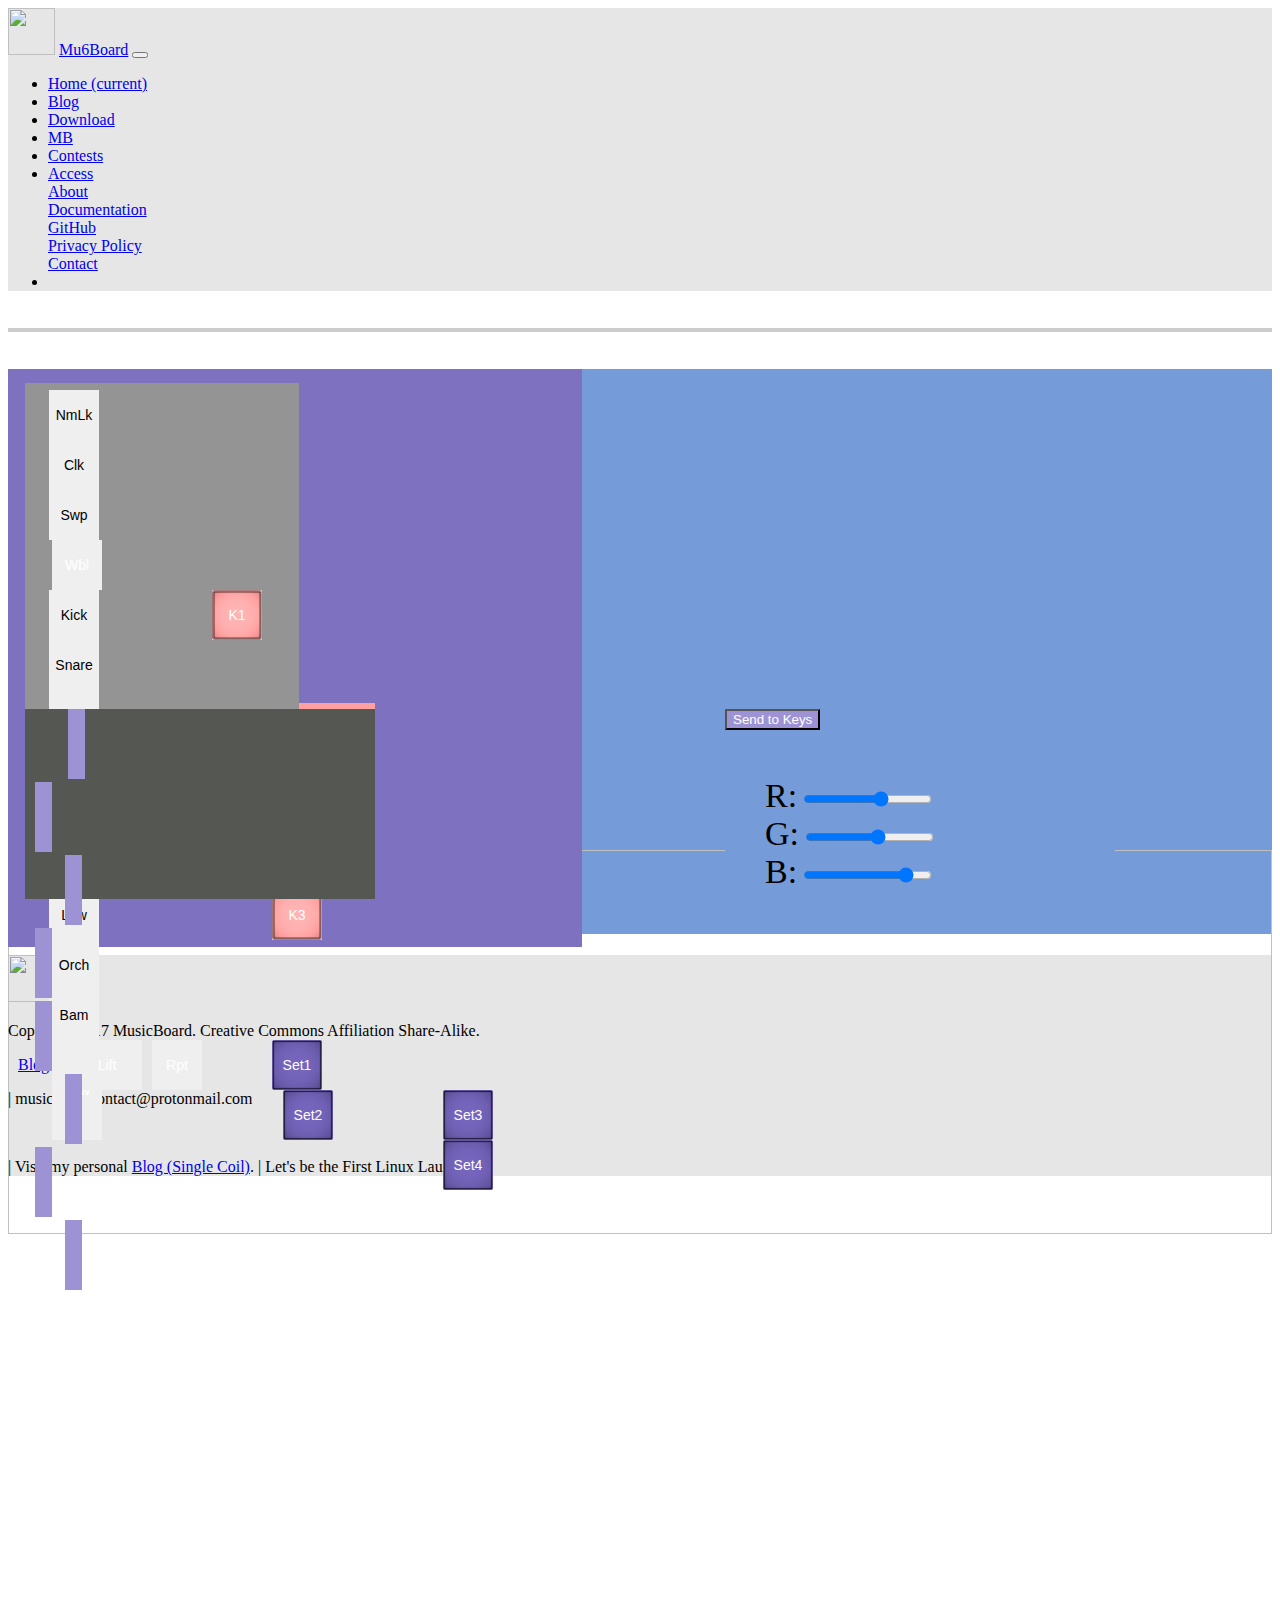
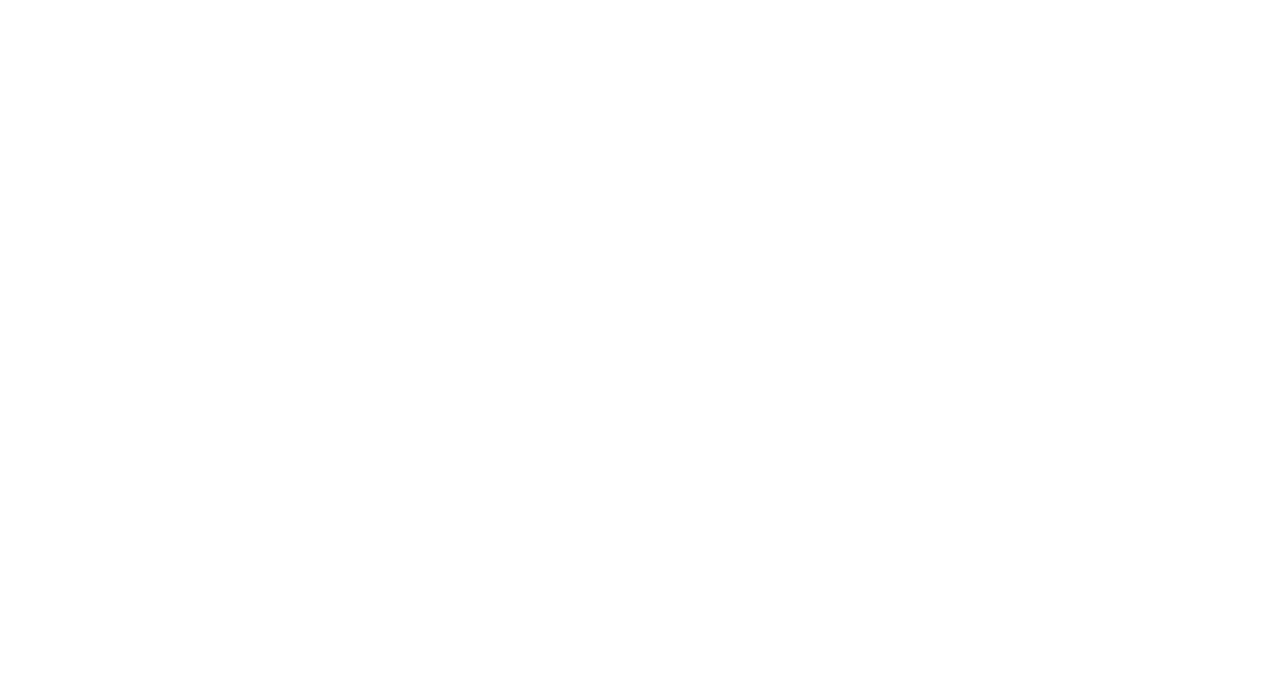
==== mb.html @ a93ecf62 "Web Mb Keys" ====
<!doctype html>
<link rel="stylesheet" href="css/bootstrap.min.css">
<link rel="stylesheet" href="css/styles.css">
<meta charset="UTF-8">
<html lang="en">
  <head>
    <!-- Required meta tags -->
    
<title>MB Online Launchpad</title>

<link rel="stylesheet" type="text/css" href="css/stylesheet.css">


<!--<link rel="icon" href="pictures/Picture_Under_1MB.png" type="image/png" sizes="16x16">-->

<link rel="stylesheet" href="https://stackpath.bootstrapcdn.com/bootstrap/4.1.1/css/bootstrap.min.css" integrity="sha384-WskhaSGFgHYWDcbwN70/dfYBj47jz9qbsMId/iRN3ewGhXQFZCSftd1LZCfmhktB" crossorigin="anonymous">


<link rel="icon" href="pictures/Picture_Under_1MB.png" type="image/png" sizes="16x16">	

    <meta charset="utf-8">
    <meta name="viewport" content="width=device-width, initial-scale=1, shrink-to-fit=no">

    <!-- Bootstrap CSS -->

<nav class="navbar sticky-top navbar-expand-lg navbar-light" style="background-color: #e6e6e6;">
<a href="/"><img  src="pictures/Picture_SVG_1.svg" height="47rem" width="47rem"></a>

<a class="navbar-brand" href="/">  Mu6Board</a>
  <button class="navbar-toggler" type="button" data-toggle="collapse" data-target="#navbarSupportedContent" aria-controls="navbarSupportedContent" aria-expanded="false" aria-label="Toggle navigation">
    <span class="navbar-toggler-icon"></span>
  </button>

  <div class="collapse navbar-collapse" id="navbarSupportedContent">
    <ul class="navbar-nav mr-auto">
      <li class="nav-item active">
        <a class="nav-link" href="/">Home <span class="sr-only">(current)</span></a>
      </li>
      <li class="nav-item">
        <a class="nav-link" href="blog.html" target="_blank">Blog</a>
      </li>
      <li class="nav-item">
        <a class="nav-link" href="download.html">Download</a>
      </li>
	<li class="nav-item">
        <a class="nav-link" href="mb.html">MB</a>
      </li>
       <li class="nav-item">
        <a class="nav-link" href="contests.html">Contests</a>
      </li>
      <li class="nav-item dropdown">
        <a class="nav-link dropdown-toggle" href="#" id="navbarDropdown" role="button" data-toggle="dropdown" aria-haspopup="true" aria-expanded="false">
	Access
        </a>
        <div class="dropdown-menu" aria-labelledby="navbarDropdown">
          <a class="dropdown-item" href="about.html">About</a>
          <div class="dropdown-divider"></div>
                   <a class="dropdown-item" href="////" target="_blank">Documentation</a>
          <div class="dropdown-divider"></div>
          <a class="dropdown-item" href="https://github.com/MusicBoard-Linux-Launchpad" target="_blank">GitHub</a>
          <div class="dropdown-divider"></div>

          <a class="dropdown-item" href="privacy.html">Privacy Policy</a>
          <div class="dropdown-divider"></div>
          <a class="dropdown-item" href="contact.html">Contact</a>

        </div>
      </li>
     <li class="nav-item col-sm-4">
        <script>
  (function() {
    var cx = '008298219962827377533:uyrfsp-vkus';
    var gcse = document.createElement('script');
    gcse.type = 'text/javascript';
    gcse.async = true;
    gcse.src = 'https://cse.google.com/cse.js?cx=' + cx;
    var s = document.getElementsByTagName('script')[0];
    s.parentNode.insertBefore(gcse, s);
  })();
</script>
<gcse:search></gcse:search>
      </li>
    </ul>
   
  </div>
</nav>



    <link rel="stylesheet" href="https://stackpath.bootstrapcdn.com/bootstrap/4.1.1/css/bootstrap.min.css" integrity="sha384-WskhaSGFgHYWDcbwN70/dfYBj47jz9qbsMId/iRN3ewGhXQFZCSftd1LZCfmhktB" crossorigin="anonymous">



  </head>

  <body>

<div style="height:0%;background-color: #595959; font-size:37px">
	<p align="center"  style="color: #ffffff; border-top: 4px solid #cccccc; height:"> </p>
</div>



<div>
 <div class="under-btn1">
  <div class="under-btn">
	<div class="row mt-2 ">
		<div class=" text-center">
			<button id="btn-nmlk" class="btn-sound btn-img" data-sound="">NmLk</button>
		</div>
		<div class=" text-center">
			<button id="btn-divide" class="btn-sound btn-img" data-sound="LowEnd_FX_01.wav">Clk</button>
		</div>
		<div class=" text-center">
			<button id="btn-multiply" class="btn-sound btn-img" data-sound="LowEnd_FX_02.wav">Swp</button>
		</div>
		<div class=" text-center">
			<button id="btn-minus" class="btn-sound btn-img1" data-sound="LowEnd_FX_03.wav" style="margin-left:10px;">Wbl</button>
		</div>
		<div class=" text-center">
			<button id="btn-key1" class="btn-key-select"  style="margin-left:170px;">K1</button>
		</div>
	</div>
	<div class="row mt-2">
		<div class=" text-center">
			<button id="btn-7" class="btn-sound btn-img" data-sound="TMS3_NuKick_165.wav">Kick</button>
		</div>
		<div class=" text-center">
			<button id="btn-8" class="btn-sound btn-img" data-sound="TMS3_Snare_002.wav">Snare</button>
		</div>
		<div class=" text-center">
			<button id="btn-9" class="btn-sound btn-img" data-sound="FX4.wav">Wom</button>
		</div>
		<div class=" text-center">
			<button id="btn-plus" class="btn-sound btn-img2" data-sound="LowEnd_FX_04.wav" style="margin-left:10px;">Lift</button>
		</div>
		<div class=" text-center">
			<button id="btn-key2" class="btn-key-select"  style="margin-left:230px;">K2</button>
		</div>
	</div>
	<div class="row mt-2">
		<div class=" text-center">
			<button id="btn-4" class="btn-sound btn-img" data-sound="Pass.wav">Pass</button>
		</div>
		<div class=" text-center">
			<button id="btn-5" class="btn-sound btn-img" data-sound="Bass Drop (Extended) (Louder).wav">Drop</button>
		</div>
		<div class=" text-center">
			<button id="btn-6" class="btn-sound btn-img" data-sound="DROP 07 Scos Sfarsit Scos.wav">Lock</button>
		</div>
	    <div class=" text-center">
			<button id="btn-key3" class="btn-key-select"  style="margin-left:230px;">K3</button>
		</div>
	</div>
	<div class="row mt-2">
		<div class=" text-center">
			<button id="btn-1" class="btn-sound btn-img" data-sound="Down.wav">Low</button>
		</div>
		<div class=" text-center">
			<button id="btn-2" class="btn-sound btn-img" data-sound="Orchestra Hit 001 Revved.wav">Orch</button>
		</div>
		<div class=" text-center">
			<button id="btn-3" class="btn-sound btn-img" data-sound="ufx_imp_atomic.wav">Bam</button>
		</div>
		<div class=" text-center">
			<button id="btn-enter" class="btn-sound btn-img2" data-sound="LowEnd_FX_05.wav" style="margin-left:10px; margin-top:0px;">Low</button>
		</div>
		<div class=" text-center">
			<button id="btn-set1" class="btn-set"  style="margin-left:230px;">Set1</button>
		</div>
	</div>
	<div class="row mt-2">
		<div class=" text-center">
			<button id="btn-0" class="btn-sound btn-img3" data-sound="LowEnd_FX_06.wav" style="margin-left:30px;">Lift</button>
		</div>
		<div class=" text-center">
			<button id="btn-pct" class="btn-sound btn-img1" data-sound="LowEnd_FX_07.wav" style="margin-left:110px;">Rpt</button>
		</div>
		<div class=" text-center">
			<button id="btn-set2" class="btn-set"  style="margin-left:241px;">Set2</button>
		</div>
	</div> 
	<div class="row mt-2">
		<div class=" text-center">
			<button id="btn-set3" class="btn-set"  style="margin-left:401px;">Set3</button>
		</div>
	</div> 
	<div class="row mt-2">
		<div class=" text-center">
			<button id="btn-set4" class="btn-set"  style="margin-left:401px; margin-top:50px;">Set4</button>
		</div>
	</div> 
  </div>
  <div class="separator"></div>
  <div class="under-keys">
  	<div class="row mt-2">
		<div class=" text-center">
			<button id="btn-w" class="btn-sound btn-key-b" data-sound="C_B.mp3" style="margin-left: 43px;"></button>
		</div>
		<div class=" text-center">
			<button id="btn-e" class="btn-sound btn-key-b" data-sound="D_B.mp3" style="margin-left: 10px;"></button>
		</div>
		<div class=" text-center">
			<button id="btn-t" class="btn-sound btn-key-b" data-sound="F_B.mp3" style="margin-left: 40px;"></button>
		</div>
		<div class=" text-center">
			<button id="btn-y" class="btn-sound btn-key-b" data-sound="G_B.mp3" style="margin-left: 10px;"></button>
		</div>
		<div class=" text-center">
			<button id="btn-u" class="btn-sound btn-key-b" data-sound="A_B.mp3" style="margin-left: 10px;"></button>
		</div>
		<div class=" text-center">
			<button id="btn-o" class="btn-sound btn-key-b" data-sound="C2_B.mp3" style="margin-left: 40px;"></button>
		</div>
		<div class=" text-center">
			<button id="btn-p" class="btn-sound btn-key-b" data-sound="D2_B.mp3" style="margin-left: 10px;"></button>
		</div>
		<div class=" text-center">
			<button id="btn-b" class="btn-sound btn-key-b" data-sound="F2_B.mp3" style="margin-left: 40px;"></button>
		</div>
  </div>
  <div class="row mt-2" style="margin-top: 1px; padding: 0px; border: none;">
		<div class=" text-center">
			<button id="btn-a" class="btn-sound btn-key" data-sound="C.mp3" style="margin-left:28px;"></button>
		</div>
		<div class=" text-center">
			<button id="btn-s" class="btn-sound btn-key" data-sound="D.mp3"></button>
		</div>
		<div class=" text-center">
			<button id="btn-d" class="btn-sound btn-key" data-sound="E.mp3"></button>
		</div>
		<div class=" text-center">
			<button id="btn-f" class="btn-sound btn-key" data-sound="F.mp3"></button>
		</div>
		<div class=" text-center">
			<button id="btn-g" class="btn-sound btn-key" data-sound="G.mp3"></button>
		</div>
		<div class=" text-center">
			<button id="btn-h" class="btn-sound btn-key" data-sound="A.mp3"></button>
		</div>
		<div class=" text-center">
			<button id="btn-j" class="btn-sound btn-key" data-sound="B.mp3"></button>
		</div>
		<div class=" text-center">
			<button id="btn-k" class="btn-sound btn-key" data-sound="C2.mp3"></button>
		</div>
		<div class=" text-center">
			<button id="btn-l" class="btn-sound btn-key" data-sound="D2.mp3"></button>
		</div>
		<div class=" text-center">
			<button id="btn-pct-c" class="btn-sound btn-key" data-sound="E2.mp3"></button>
		</div>
		<div class=" text-center">
			<button id="btn-gh" class="btn-sound btn-key" data-sound="F2.mp3"></button>
		</div>
		<div class=" text-center">
			<button id="btn-vd" class="btn-sound btn-key" data-sound="G2.mp3"></button>
		</div>
  </div>



 </div>

 <div class="btns-send" style="margin-left: 700px;"> 
 	<button class="btn-send" id="btn-send-keys">Send to Keys</button>
 	<button class="btn-send" id="btn-send-line">Send to Line</button>
 	<button class="btn-send" id="btn-send-main">Send to Main</button>
 	<button class="btn-send" id="btn-default">Default</button>
 </div>

 <div class="slidecontainer" style="margin-left:700px; padding-top:10px; background-color:#759bd8; height: 100px; width: 390px;">
 <ul>
 <li style="list-style-type: none;"><span style="margin-bottom:20px; font-size:34px;">R:</span> <input id="R" type="range" min="0" max="255" value="157"> </li>
 <li style="list-style-type: none;"><span style="margin-bottom:20px; font-size:34px;">G:</span> <input id="G" type="range" min="0" max="255" value="146"> </li>
 <li style="list-style-type: none;"><span style="margin-bottom:20px; font-size:34px;">B:</span> <input id="B" type="range" min="0" max="255" value="215"> </li>
 </ul>
</div>
</div>

<script src="js/jquery-3.3.1.min.js"></script>
<script src="js/bootstrap.min.js"></script>
<script src="js/scripts.js"></script>



<div style="height:560px;background-color:#759bd8;font-size:47px; border-top: 5px solid #759bd8; color: #ffffff;  text-align:center;">
<div style="height:24rem;background-image:#ffffff;font-size:14px">
<img src="pictures/Picture_SVG_1.svg" height=100% width=100% style="margin-top: 34em; " align=center;> 
</div>

</div>
<div class="parallax2"></div>

<div style="height:21px;background-image:#ffffff;font-size:14px">
 
</div>

<nav class="navbar sticky-bottom navbar-expand-lg navbar-light" style="background-color: #e6e6e6;">
<img  src="pictures/Picture_SVG_1.svg" height="47rem" width="47rem" >
<a style="margin-left:10px;"></a> <p>Copyright 2017 MusicBoard. Creative Commons Affiliation Share-Alike.<p> <a href="https://musicboard-blog.weebly.com/" style="margin-left:10px;">Blog</a> <a href="https://github.com/MusicBoard-Linux-Launchpad" style="margin-left:10px; margin-right:10px;">Git</a> <p> | musicboardcontact@protonmail.com   </p>   <a style="margin-left:10px;"></a>  <p>  | Visit my personal <a href="https://www.single-coil.weebly.com" >Blog (Single Coil)</a>. | Let's be the First Linux Launchpad
 </p>
</nav>
                                                                                                                                                                                                                                                                    




    <script src="https://code.jquery.com/jquery-3.3.1.slim.min.js" integrity="sha384-q8i/X+965DzO0rT7abK41JStQIAqVgRVzpbzo5smXKp4YfRvH+8abtTE1Pi6jizo" crossorigin="anonymous"></script>
    <script src="https://cdnjs.cloudflare.com/ajax/libs/popper.js/1.14.3/umd/popper.min.js" integrity="sha384-ZMP7rVo3mIykV+2+9J3UJ46jBk0WLaUAdn689aCwoqbBJiSnjAK/l8WvCWPIPm49" crossorigin="anonymous"></script>
    <script src="https://stackpath.bootstrapcdn.com/bootstrap/4.1.1/js/bootstrap.min.js" integrity="sha384-smHYKdLADwkXOn1EmN1qk/HfnUcbVRZyYmZ4qpPea6sjB/pTJ0euyQp0Mk8ck+5T" crossorigin="anonymous"></script>

<!-- Default Statcounter code for Musicboard-launchpad.dx.am
http://musicboard-launchpad.dx.am/ -->
<script type="text/javascript">
var sc_project=11751206; 
var sc_invisible=0; 
var sc_security="cae46e71"; 
var scJsHost = (("https:" == document.location.protocol) ?
"https://secure." : "http://www.");
document.write("<sc"+"ript type='text/javascript' src='" +
scJsHost+
"statcounter.com/counter/counter.js'></"+"script>");
</script>
<noscript><div class="statcounter"><a title="Web Analytics"
href="http://statcounter.com/" target="_blank"><img
class="statcounter"
src="//c.statcounter.com/11751206/0/cae46e71/0/" alt="Web
Analytics"></a></div></noscript>
<!-- End of Statcounter Code -->
  </body>
</html>
---- css/styles.css ----
body {
  padding: 0px;
}

.btn-img {
	background-image: url(../pictures/LaunchPad.png);
    width: 50px;
    height: 50px;
    background-size: 50px 50px;
    padding: 0px;
    margin-left: 7px;
	border: none;
	font-size: 14px;
}

.btn-img-active {
	background-image: url(../pictures/LaunchPad1.png);
    width: 50px;
    height: 50px;
    background-size: 50px 50px;
    padding: 0px;
    margin-left: 7px;
	border: none;
	font-size: 14px;
}

.btn-img1 {
	background-image: url(../pictures/KeyD.png);
    width: 50px;
    height: 50px;
    background-size: 50px 50px;
    padding: 0px;
    margin-left: 7px;
	border: none;
	font-size: 14px;
	color: #ffffff;
}

.btn-img1-active {
	background-image: url(../pictures/KeyD1.png);
    width: 50px;
    height: 50px;
    background-size: 50px 50px;
    padding: 0px;
    margin-left: 7px;
	border: none;
	font-size: 14px;
	color: #ffffff;
}

.btn-img2 {
	background-image: url(../pictures/KeyLT.png);
    width: 50px;
    height: 100px;
    background-size: 50px 100px;
    padding: 0px;
    margin-left: 7px;
	border: none;
	font-size: 14px;
	color: #ffffff;
	position: absolute;
}

.btn-img2-active {
	background-image: url(../pictures/KeyLT1.png);
    width: 50px;
    height: 100px;
    background-size: 50px 100px;
    padding: 0px;
    margin-left: 7px;
	border: none;
	font-size: 14px;
	color: #ffffff;
	position: absolute;
}

.btn-img3{
	background-image: url(../pictures/KeyDL.png);
    width: 70px;
    height: 50px;
    background-size: 70px 50px;
    padding: 0px;
    margin-left: 7px;
	border: none;
	font-size: 14px;
	color: #ffffff;
	position: absolute;
}

.btn-img3-active {
	background-image: url(../pictures/KeyDL1.png);
    width: 70px;
    height: 50px;
    background-size: 70px 50px;
    padding: 0px;
    margin-left: 7px;
	border: none;
	font-size: 14px;
	color: #ffffff;
	position: absolute;
}

.under-btn {
    background-color: #949494;
    border: none;
    padding:17px;
    padding-top: 7px;
    width: 240px;
    height: 307px;
    position: absolute;
    margin-left: 0px;
}

.under-btn1 {
    background-color: #7E71BF;
    border: none;
    padding:17px;
    padding-top: 14px;
    width: 540px;
    height: 547px;
    position: absolute;
    margin-left: 0px;
}

.separator {
	height: 6px;
	width: 350px;
	margin-top: 320px;
	background-color: #FF9F9F;
}

.under-keys {
	height: 190px;
	position: absolute;
	width: 350px;
	background-color: #555753;
}

.btn-key-b {
	height: 70px;
	width: 17px;
	color: #ffffff;
	background-color: #9D92D4;
	margin-top: 0px;
	padding-top: 0px;
	border: none;
	font-size: 10px;
}

.btn-key-b-active {
	height: 70px;
	width: 17px;
	color: #ffffff;
	background-color: #7E71BF;
	margin-top: 0px;
	padding-top: 0px;
	border: none;
	font-size: 10px;
}

.btn-key {
	height: 80px;
	width: 17px;
	margin-top: 0px;
	padding-top: 0px;
	border: none;
	background-color: #ffffff;
	font-size: 10px;
	margin-left: 11px;
}

.btn-key-active {
	height: 80px;
	width: 17px;
	margin-top: 0px;
	padding-top: 0px;
	background-color: rgb(210, 210, 210);
	border: none;
	font-size: 11px;
}

.slidecontainer {
    width: 100%;
}

.slider {
    -webkit-appearance: none;
    width: 100%;
    height: 25px;
    background: #d3d3d3;
    outline: none;
    opacity: 0.7;
    -webkit-transition: .2s;
    transition: opacity .2s;
}

.slider:hover {
    opacity: 1;
}

.slider::-webkit-slider-thumb {
    -webkit-appearance: none;
    appearance: none;
    width: 25px;
    height: 25px;
    background: #4CAF50;
    cursor: pointer;
}

.slider::-moz-range-thumb {
    width: 25px;
    height: 25px;
    background: #4CAF50;
    cursor: pointer;
}

.btns-send {
	display: inline;
	background-color: ;
	color: ;
}

.btn-send {
	background-color: #9D92D4;
	color: white;
	height: ;
	width: ;
}

.btn-key-select {
	background-image: url(../pictures/KeysLF.png);
    width: 50px;
    height: 50px;
    background-size: 50px 50px;
    padding: 0px;
    margin-left: 40px;
	border: none;
	font-size: 14px;
	color: #ffffff;
	position: absolute;
}


.btn-key-select1 {
	background-image: url(../pictures/KeysLF1.png);
    width: 50px;
    height: 50px;
    background-size: 50px 50px;
    padding: 0px;
    margin-left: 40px;
	border: none;
	font-size: 14px;
	color: #ffffff;
	position: absolute;
}

.btn-set {
	background-image: url(../pictures/Sets.png);
    width: 50px;
    height: 50px;
    background-size: 50px 50px;
    padding: 0px;
    margin-left: 40px;
	border: none;
	font-size: 14px;
	color: #ffffff;
	position: absolute;
}


.btn-set-active{
	background-image: url(../pictures/Sets1.png);
    width: 50px;
    height: 50px;
    background-size: 50px 50px;
    padding: 0px;
    margin-left: 40px;
	border: none;
	font-size: 14px;
	color: #ffffff;
	position: absolute;
}
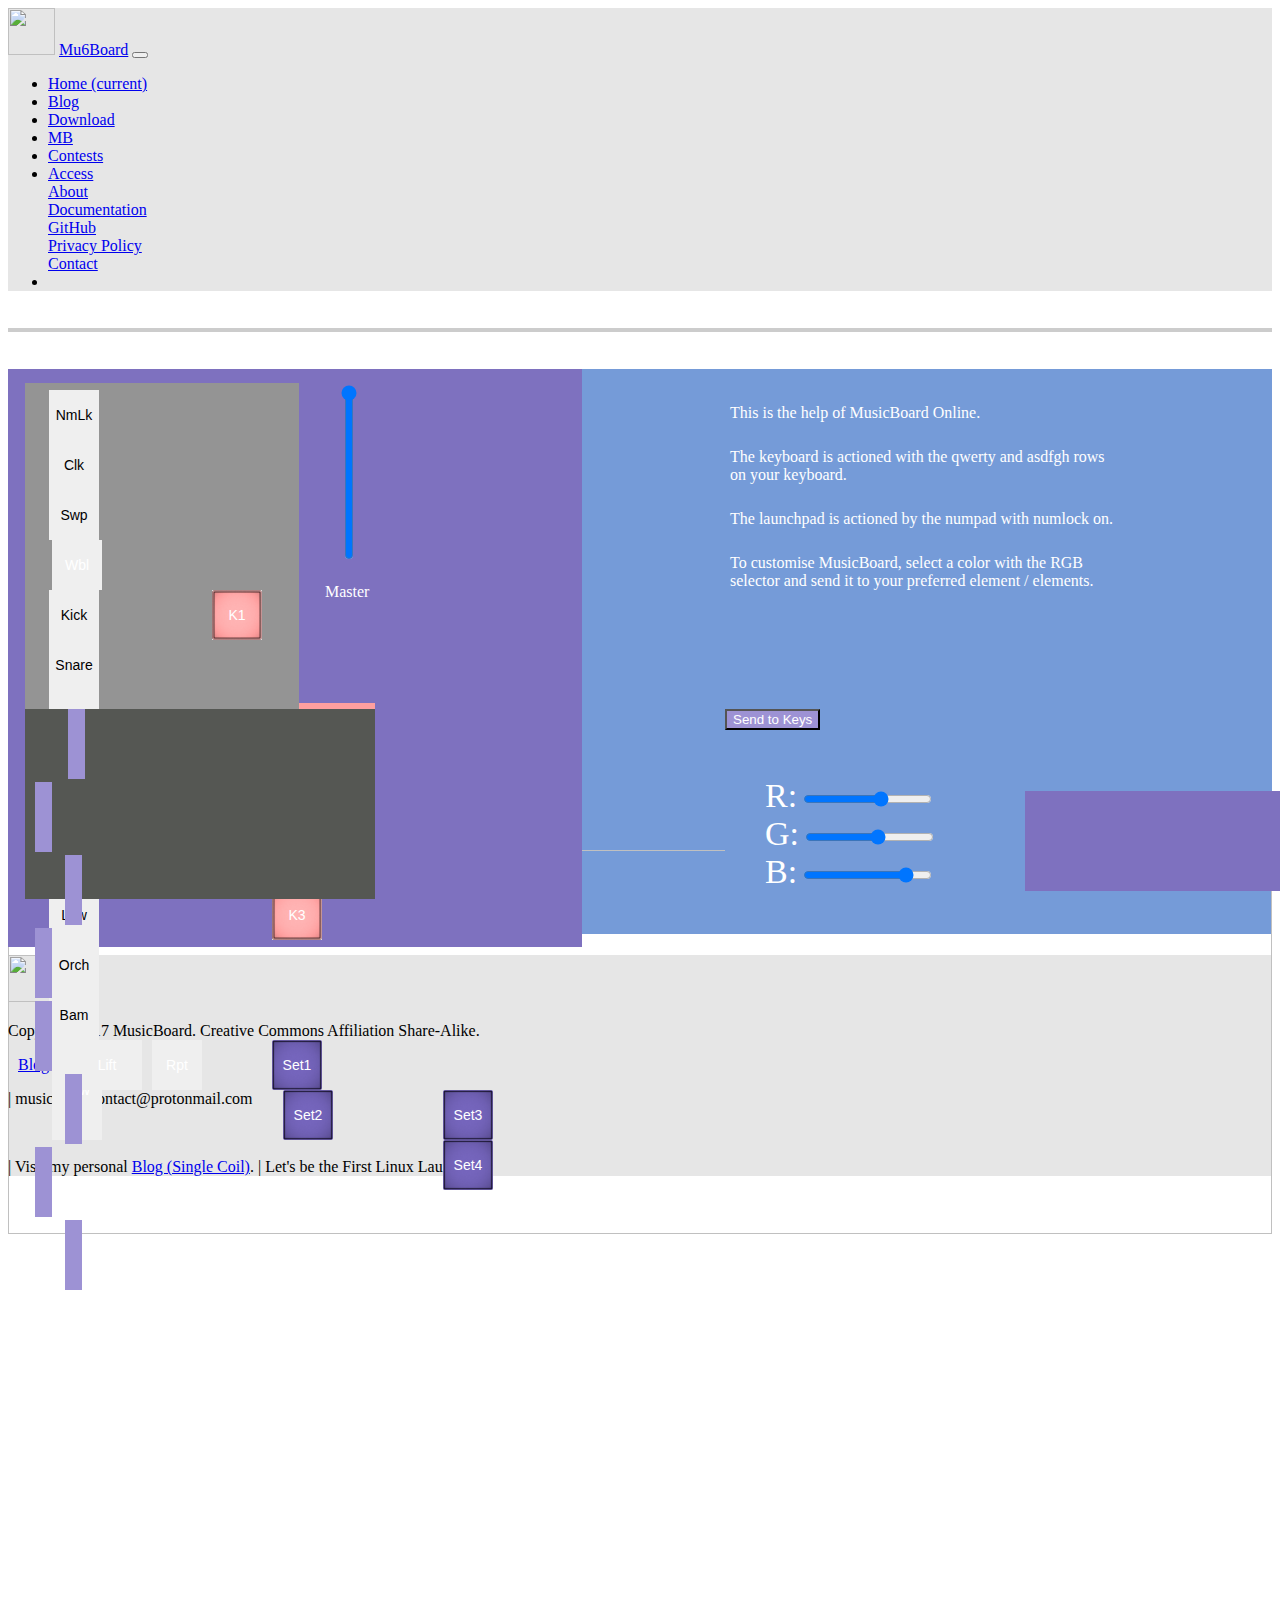
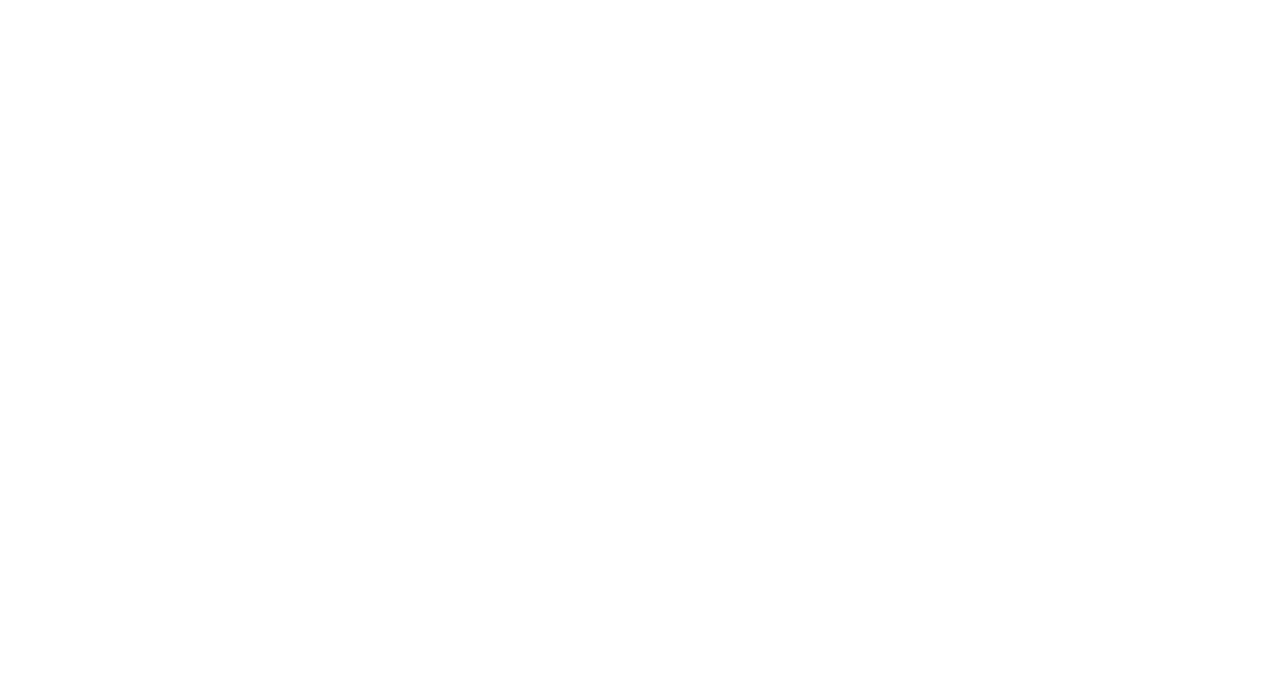
==== commit b116f4c5: "Mb Online M6" ====
--- a/mb.html
+++ b/mb.html
@@ -104,6 +104,14 @@
 
 <div>
  <div class="under-btn1">
+ 	<input id="vol" class="slider1" type="range" min="0" max="1" value="1" step="0.01" orient="vertical" oninput="myFunction(this.value)">
+ 	<p style="position: absolute; margin-left:300px; margin-top:200px; color: #ffffff;">Master</p>
+ 	<div id="help"> 
+ 		<p style="padding:5px; color: #ffffff;">This is the help of MusicBoard Online.</p>
+ 		<p style="padding:5px; color: #ffffff;">The keyboard is actioned with the qwerty and asdfgh rows on your keyboard.</p>
+ 		<p style="padding:5px; color: #ffffff;">The launchpad is actioned by the numpad with numlock on.</p>
+ 		<p style="padding:5px; color: #ffffff;">To customise MusicBoard, select a color with the RGB selector and send it to your preferred element / elements.</p>
+ 	</div>
   <div class="under-btn">
 	<div class="row mt-2 ">
 		<div class=" text-center">
@@ -269,13 +277,14 @@
  	<button class="btn-send" id="btn-send-main">Send to Main</button>
  	<button class="btn-send" id="btn-default">Default</button>
  </div>
-
+<div id="Rgb"> </div>
  <div class="slidecontainer" style="margin-left:700px; padding-top:10px; background-color:#759bd8; height: 100px; width: 390px;">
  <ul>
- <li style="list-style-type: none;"><span style="margin-bottom:20px; font-size:34px;">R:</span> <input id="R" type="range" min="0" max="255" value="157"> </li>
- <li style="list-style-type: none;"><span style="margin-bottom:20px; font-size:34px;">G:</span> <input id="G" type="range" min="0" max="255" value="146"> </li>
- <li style="list-style-type: none;"><span style="margin-bottom:20px; font-size:34px;">B:</span> <input id="B" type="range" min="0" max="255" value="215"> </li>
+ <li style="list-style-type: none;"><span style="margin-bottom:20px; font-size:34px;  color: #ffffff;">R:</span> <input id="R" type="range" min="0" max="255" value="157" oninput="myFunction1()"> </li>
+ <li style="list-style-type: none;"><span style="margin-bottom:20px; font-size:34px;  color: #ffffff;">G:</span> <input id="G" type="range" min="0" max="255" value="146" oninput="myFunction1()"> </li>
+ <li style="list-style-type: none;"><span style="margin-bottom:20px; font-size:34px;  color: #ffffff;">B:</span> <input id="B" type="range" min="0" max="255" value="215" oninput="myFunction1()"> </li>
  </ul>
+ 
 </div>
 </div>
 
--- a/css/styles.css
+++ b/css/styles.css
@@ -244,7 +244,7 @@
 .btn-key-select1 {
 	background-image: url(../pictures/KeysLF1.png);
     width: 50px;
-    height: 50px;
+    height: 50px;	
     background-size: 50px 50px;
     padding: 0px;
     margin-left: 40px;
@@ -281,3 +281,66 @@
 	position: absolute;
 }
 
+#vol[type=range][orient=vertical]
+{
+    writing-mode: bt-lr; /* IE */
+    -webkit-appearance: slider-vertical; /* WebKit */
+    width: 8px;
+    height: 175px;
+    margin-left: 320px;
+    background: url('pictures/Slider1.png');
+    position: absolute;
+}	
+
+.slider1::-webkit-slider-thumb {
+    -webkit-appearance: none;
+    appearance: none;
+    width: 23px;
+    height: 24px;
+    border: 0;
+    background: url('pictures/Slider1.png');
+    cursor: pointer;
+}
+
+.slider1::-moz-range-thumb {
+    width: 23px;
+    height: 24px;
+    border: 0;
+    background: url('pictures/Slider1.png');
+    cursor: pointer;
+}
+
+.slider2::-webkit-slider-thumb {
+    -webkit-appearance: none;
+    appearance: none;
+    width: 23px;
+    height: 24px;
+    border: 0;
+    background: url('pictures/Slider14.png');
+    cursor: pointer;
+}
+
+.slider2::-moz-range-thumb {
+    width: 23px;
+    height: 24px;
+    border: 0;
+    background: url('pictures/Slider14.png');
+    cursor: pointer;
+}
+
+#help {
+	height: 300px;
+	width: 400px;
+	position: absolute;
+	/*background-color: #ffffff;*/
+	margin-left: 700px;
+}
+
+#Rgb {
+	height: 100px;
+	width: 300px;
+	position: absolute;
+	margin-left: 1000px;
+	margin-top: 40px;
+	background-color: #7E71BF;
+}
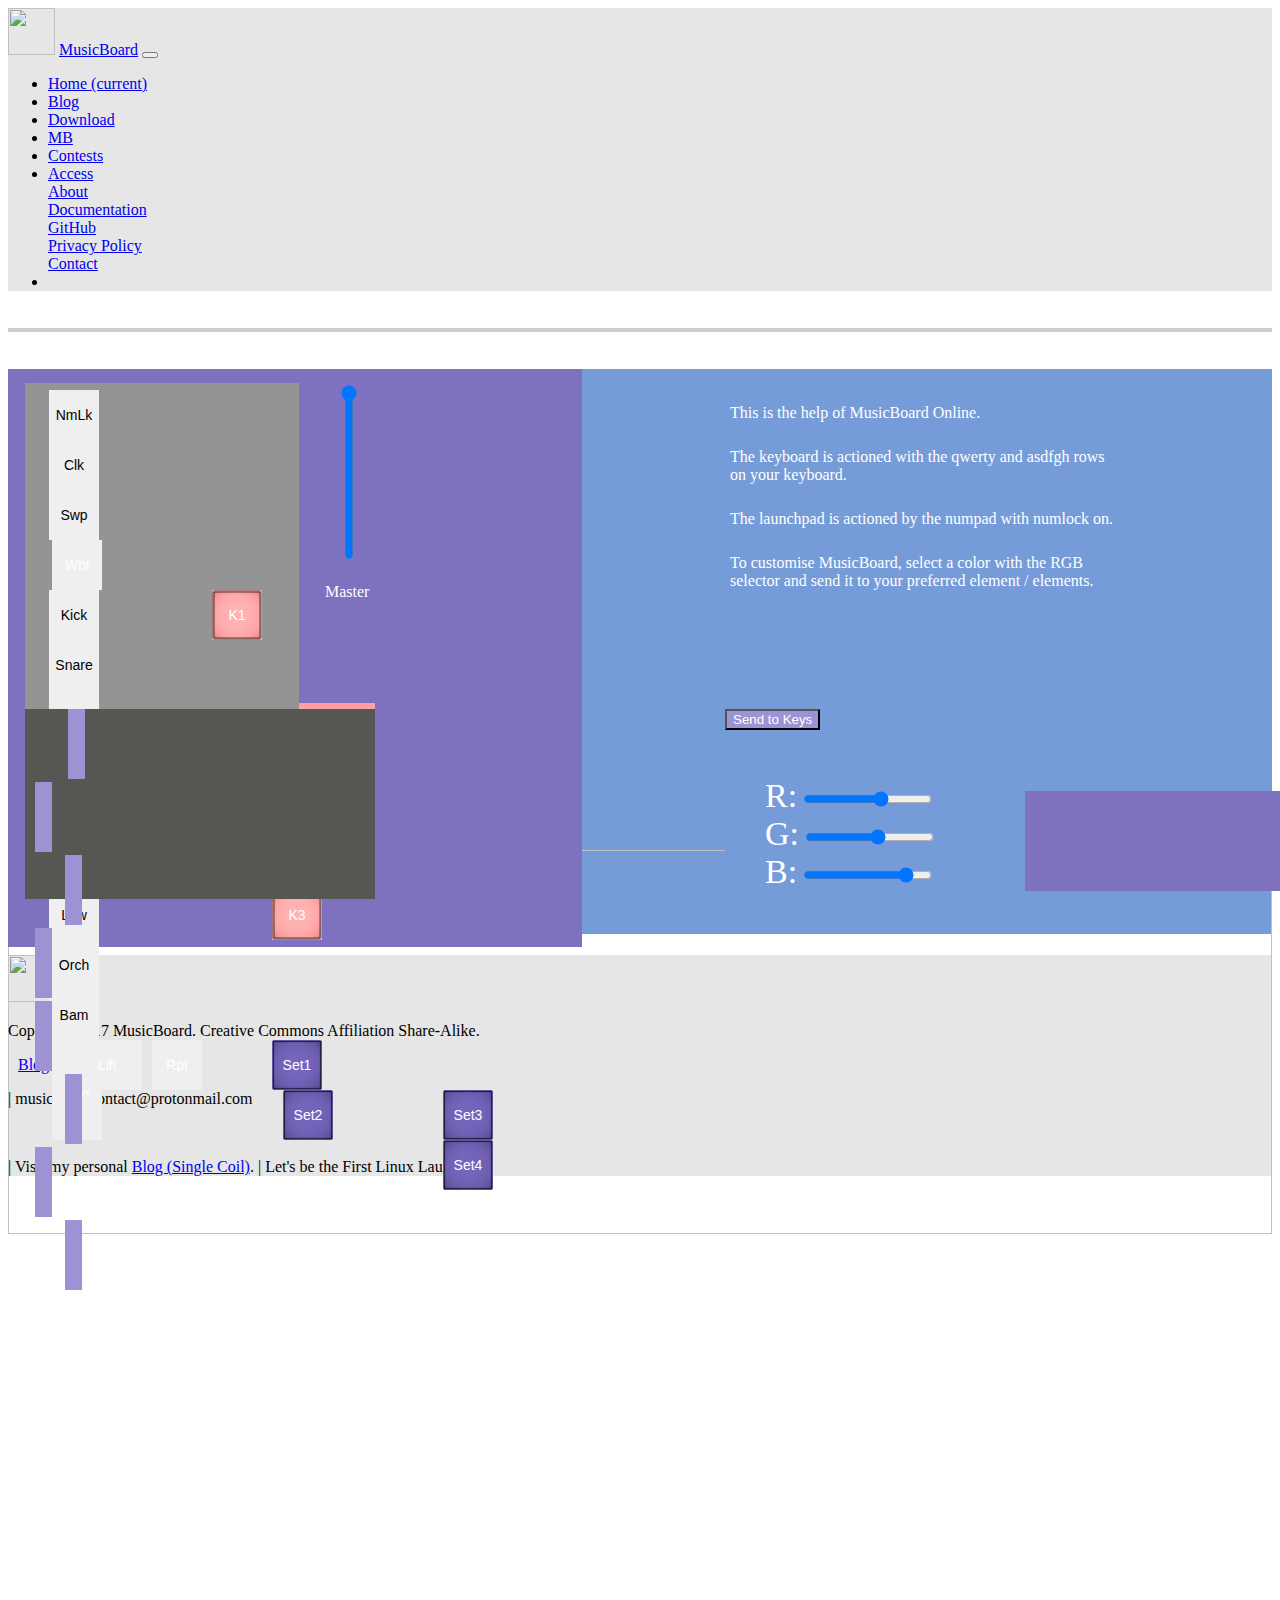
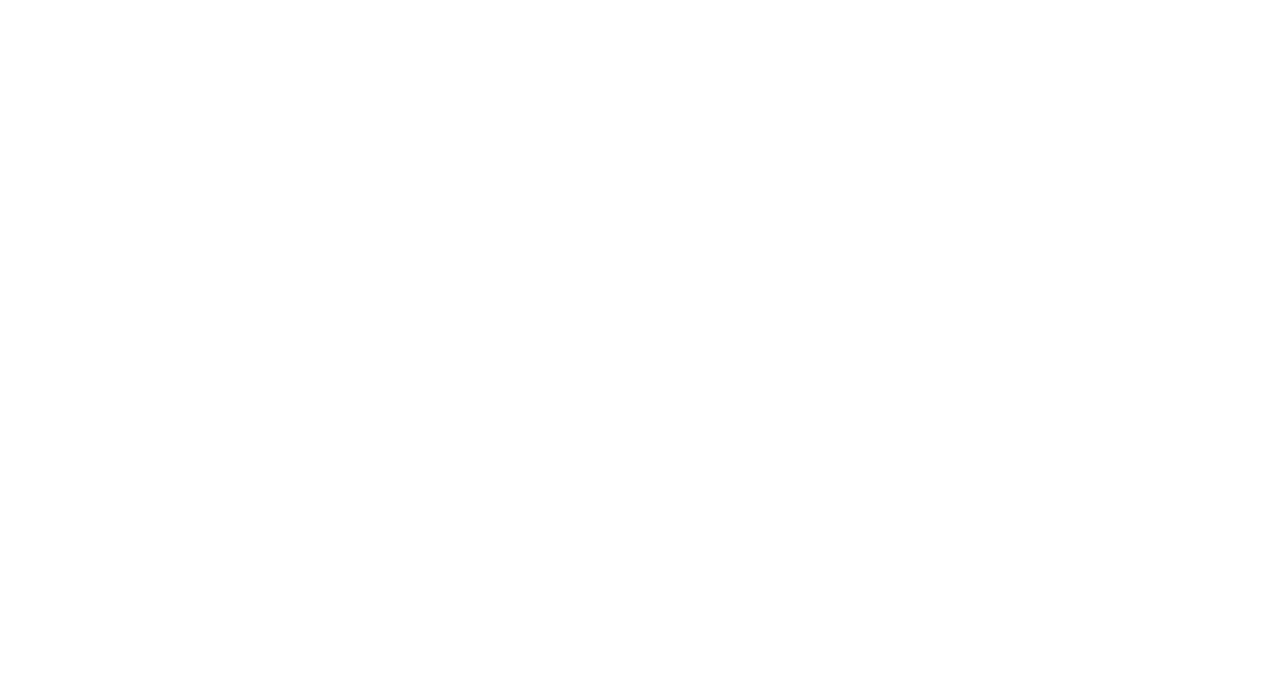
==== commit bdf268ae: "Wav Sounds" ====
--- a/mb.html
+++ b/mb.html
@@ -27,7 +27,7 @@
 <nav class="navbar sticky-top navbar-expand-lg navbar-light" style="background-color: #e6e6e6;">
 <a href="/"><img  src="pictures/Picture_SVG_1.svg" height="47rem" width="47rem"></a>
 
-<a class="navbar-brand" href="/">  Mu6Board</a>
+<a class="navbar-brand" href="/"> MusicBoard</a>
   <button class="navbar-toggler" type="button" data-toggle="collapse" data-target="#navbarSupportedContent" aria-controls="navbarSupportedContent" aria-expanded="false" aria-label="Toggle navigation">
     <span class="navbar-toggler-icon"></span>
   </button>
@@ -118,13 +118,13 @@
 			<button id="btn-nmlk" class="btn-sound btn-img" data-sound="">NmLk</button>
 		</div>
 		<div class=" text-center">
-			<button id="btn-divide" class="btn-sound btn-img" data-sound="LowEnd_FX_01.wav">Clk</button>
-		</div>
-		<div class=" text-center">
-			<button id="btn-multiply" class="btn-sound btn-img" data-sound="LowEnd_FX_02.wav">Swp</button>
-		</div>
-		<div class=" text-center">
-			<button id="btn-minus" class="btn-sound btn-img1" data-sound="LowEnd_FX_03.wav" style="margin-left:10px;">Wbl</button>
+			<button id="btn-divide" class="btn-sound btn-img" data-sound="Sounds/LowEnd_FX_01.wav">Clk</button>
+		</div>
+		<div class=" text-center">
+			<button id="btn-multiply" class="btn-sound btn-img" data-sound="Sounds/LowEnd_FX_02.wav">Swp</button>
+		</div>
+		<div class=" text-center">
+			<button id="btn-minus" class="btn-sound btn-img1" data-sound="Sounds/LowEnd_FX_03.wav" style="margin-left:10px;">Wbl</button>
 		</div>
 		<div class=" text-center">
 			<button id="btn-key1" class="btn-key-select"  style="margin-left:170px;">K1</button>
@@ -132,16 +132,16 @@
 	</div>
 	<div class="row mt-2">
 		<div class=" text-center">
-			<button id="btn-7" class="btn-sound btn-img" data-sound="TMS3_NuKick_165.wav">Kick</button>
-		</div>
-		<div class=" text-center">
-			<button id="btn-8" class="btn-sound btn-img" data-sound="TMS3_Snare_002.wav">Snare</button>
-		</div>
-		<div class=" text-center">
-			<button id="btn-9" class="btn-sound btn-img" data-sound="FX4.wav">Wom</button>
-		</div>
-		<div class=" text-center">
-			<button id="btn-plus" class="btn-sound btn-img2" data-sound="LowEnd_FX_04.wav" style="margin-left:10px;">Lift</button>
+			<button id="btn-7" class="btn-sound btn-img" data-sound="Sounds/TMS3_NuKick_165.wav">Kick</button>
+		</div>
+		<div class=" text-center">
+			<button id="btn-8" class="btn-sound btn-img" data-sound="Sounds/TMS3_Snare_002.wav">Snare</button>
+		</div>
+		<div class=" text-center">
+			<button id="btn-9" class="btn-sound btn-img" data-sound="Sounds/FX4.wav">Wom</button>
+		</div>
+		<div class=" text-center">
+			<button id="btn-plus" class="btn-sound btn-img2" data-sound="Sounds/LowEnd_FX_04.wav" style="margin-left:10px;">Lift</button>
 		</div>
 		<div class=" text-center">
 			<button id="btn-key2" class="btn-key-select"  style="margin-left:230px;">K2</button>
@@ -149,13 +149,13 @@
 	</div>
 	<div class="row mt-2">
 		<div class=" text-center">
-			<button id="btn-4" class="btn-sound btn-img" data-sound="Pass.wav">Pass</button>
-		</div>
-		<div class=" text-center">
-			<button id="btn-5" class="btn-sound btn-img" data-sound="Bass Drop (Extended) (Louder).wav">Drop</button>
-		</div>
-		<div class=" text-center">
-			<button id="btn-6" class="btn-sound btn-img" data-sound="DROP 07 Scos Sfarsit Scos.wav">Lock</button>
+			<button id="btn-4" class="btn-sound btn-img" data-sound="Sounds/Pass.wav">Pass</button>
+		</div>
+		<div class=" text-center">
+			<button id="btn-5" class="btn-sound btn-img" data-sound="Sounds/Bass Drop (Extended) (Louder).wav">Drop</button>
+		</div>
+		<div class=" text-center">
+			<button id="btn-6" class="btn-sound btn-img" data-sound="Sounds/DROP 07 Scos Sfarsit Scos.wav">Lock</button>
 		</div>
 	    <div class=" text-center">
 			<button id="btn-key3" class="btn-key-select"  style="margin-left:230px;">K3</button>
@@ -163,16 +163,16 @@
 	</div>
 	<div class="row mt-2">
 		<div class=" text-center">
-			<button id="btn-1" class="btn-sound btn-img" data-sound="Down.wav">Low</button>
-		</div>
-		<div class=" text-center">
-			<button id="btn-2" class="btn-sound btn-img" data-sound="Orchestra Hit 001 Revved.wav">Orch</button>
-		</div>
-		<div class=" text-center">
-			<button id="btn-3" class="btn-sound btn-img" data-sound="ufx_imp_atomic.wav">Bam</button>
-		</div>
-		<div class=" text-center">
-			<button id="btn-enter" class="btn-sound btn-img2" data-sound="LowEnd_FX_05.wav" style="margin-left:10px; margin-top:0px;">Low</button>
+			<button id="btn-1" class="btn-sound btn-img" data-sound="Sounds/Down.wav">Low</button>
+		</div>
+		<div class=" text-center">
+			<button id="btn-2" class="btn-sound btn-img" data-sound="Sounds/Orchestra Hit 001 Revved.wav">Orch</button>
+		</div>
+		<div class=" text-center">
+			<button id="btn-3" class="btn-sound btn-img" data-sound="Sounds/ufx_imp_atomic.wav">Bam</button>
+		</div>
+		<div class=" text-center">
+			<button id="btn-enter" class="btn-sound btn-img2" data-sound="Sounds/LowEnd_FX_05.wav" style="margin-left:10px; margin-top:0px;">Low</button>
 		</div>
 		<div class=" text-center">
 			<button id="btn-set1" class="btn-set"  style="margin-left:230px;">Set1</button>
@@ -180,10 +180,10 @@
 	</div>
 	<div class="row mt-2">
 		<div class=" text-center">
-			<button id="btn-0" class="btn-sound btn-img3" data-sound="LowEnd_FX_06.wav" style="margin-left:30px;">Lift</button>
-		</div>
-		<div class=" text-center">
-			<button id="btn-pct" class="btn-sound btn-img1" data-sound="LowEnd_FX_07.wav" style="margin-left:110px;">Rpt</button>
+			<button id="btn-0" class="btn-sound btn-img3" data-sound="Sounds/LowEnd_FX_06.wav" style="margin-left:30px;">Lift</button>
+		</div>
+		<div class=" text-center">
+			<button id="btn-pct" class="btn-sound btn-img1" data-sound="Sounds/LowEnd_FX_07.wav" style="margin-left:110px;">Rpt</button>
 		</div>
 		<div class=" text-center">
 			<button id="btn-set2" class="btn-set"  style="margin-left:241px;">Set2</button>
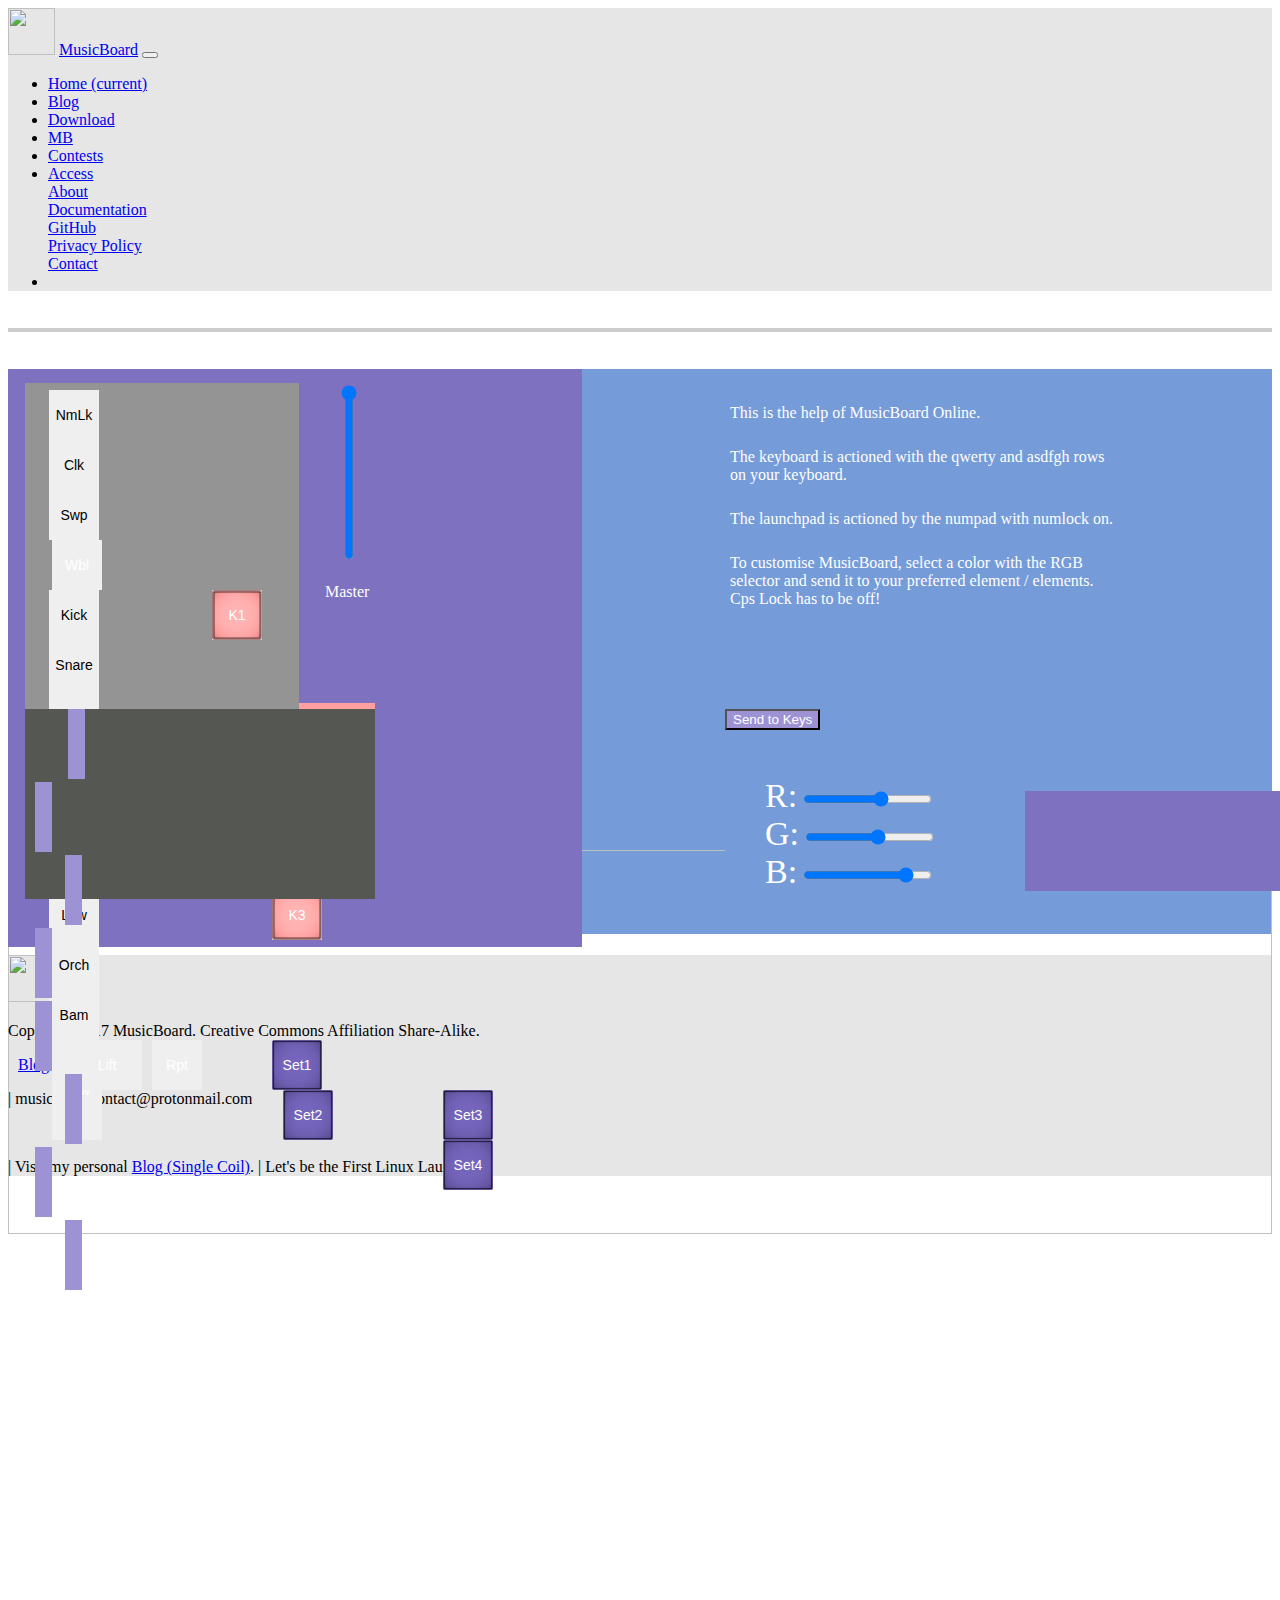
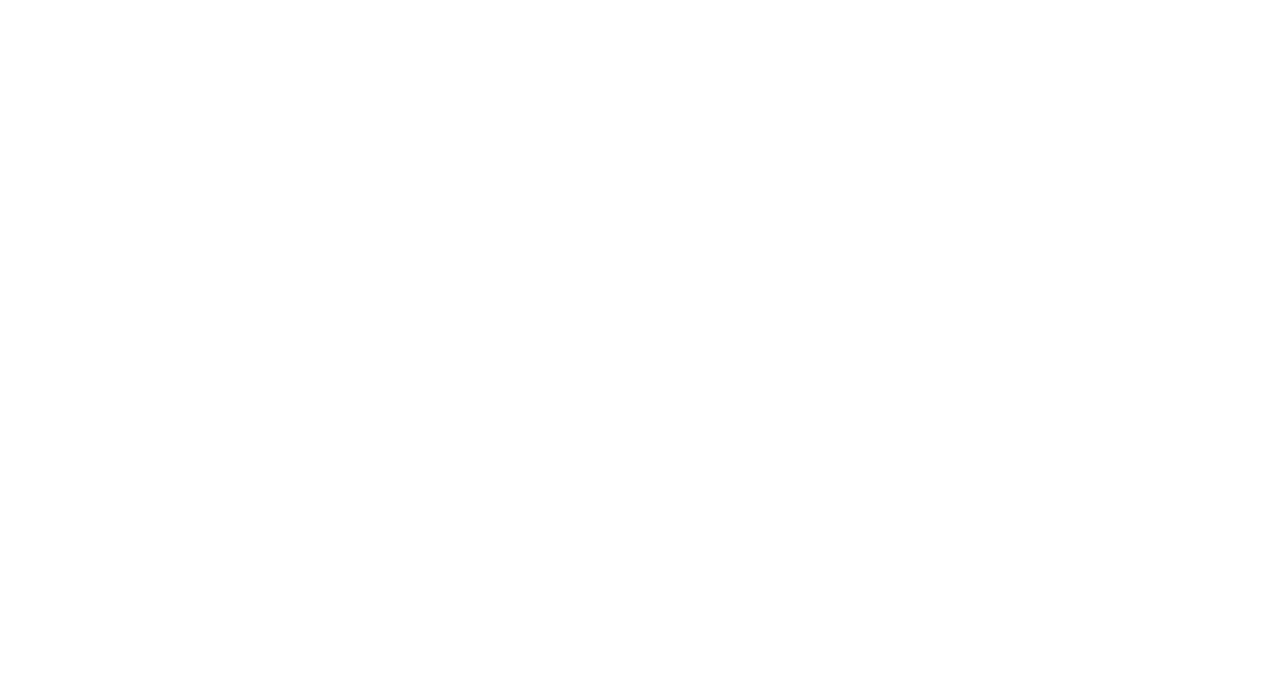
==== commit 5116396b: "Wav for Host" ====
--- a/mb.html
+++ b/mb.html
@@ -27,7 +27,7 @@
 <nav class="navbar sticky-top navbar-expand-lg navbar-light" style="background-color: #e6e6e6;">
 <a href="/"><img  src="pictures/Picture_SVG_1.svg" height="47rem" width="47rem"></a>
 
-<a class="navbar-brand" href="/"> MusicBoard</a>
+  <a class="navbar-brand" href="/"> MusicBoard</a>
   <button class="navbar-toggler" type="button" data-toggle="collapse" data-target="#navbarSupportedContent" aria-controls="navbarSupportedContent" aria-expanded="false" aria-label="Toggle navigation">
     <span class="navbar-toggler-icon"></span>
   </button>
@@ -38,36 +38,34 @@
         <a class="nav-link" href="/">Home <span class="sr-only">(current)</span></a>
       </li>
       <li class="nav-item">
-        <a class="nav-link" href="blog.html" target="_blank">Blog</a>
+        <a class="nav-link" href="https://musicboard-blog.weebly.com/" target="_blank">Blog</a>
       </li>
       <li class="nav-item">
         <a class="nav-link" href="download.html">Download</a>
       </li>
 	<li class="nav-item">
         <a class="nav-link" href="mb.html">MB</a>
-      </li>
-       <li class="nav-item">
+      </li> <li class="nav-item">
         <a class="nav-link" href="contests.html">Contests</a>
       </li>
       <li class="nav-item dropdown">
         <a class="nav-link dropdown-toggle" href="#" id="navbarDropdown" role="button" data-toggle="dropdown" aria-haspopup="true" aria-expanded="false">
-	Access
+	    Access
         </a>
         <div class="dropdown-menu" aria-labelledby="navbarDropdown">
           <a class="dropdown-item" href="about.html">About</a>
           <div class="dropdown-divider"></div>
-                   <a class="dropdown-item" href="////" target="_blank">Documentation</a>
+          <a class="dropdown-item" href="////" target="_blank">Documentation</a>
           <div class="dropdown-divider"></div>
           <a class="dropdown-item" href="https://github.com/MusicBoard-Linux-Launchpad" target="_blank">GitHub</a>
           <div class="dropdown-divider"></div>
-
           <a class="dropdown-item" href="privacy.html">Privacy Policy</a>
           <div class="dropdown-divider"></div>
           <a class="dropdown-item" href="contact.html">Contact</a>
 
         </div>
       </li>
-     <li class="nav-item col-sm-4">
+      <li class="nav-item col-sm-4">
         <script>
   (function() {
     var cx = '008298219962827377533:uyrfsp-vkus';
@@ -81,8 +79,9 @@
 </script>
 <gcse:search></gcse:search>
       </li>
+
     </ul>
-   
+  
   </div>
 </nav>
 
@@ -110,7 +109,7 @@
  		<p style="padding:5px; color: #ffffff;">This is the help of MusicBoard Online.</p>
  		<p style="padding:5px; color: #ffffff;">The keyboard is actioned with the qwerty and asdfgh rows on your keyboard.</p>
  		<p style="padding:5px; color: #ffffff;">The launchpad is actioned by the numpad with numlock on.</p>
- 		<p style="padding:5px; color: #ffffff;">To customise MusicBoard, select a color with the RGB selector and send it to your preferred element / elements.</p>
+ 		<p style="padding:5px; color: #ffffff;">To customise MusicBoard, select a color with the RGB selector and send it to your preferred element / elements. Cps Lock has to be off!</p>
  	</div>
   <div class="under-btn">
 	<div class="row mt-2 ">
@@ -204,66 +203,66 @@
   <div class="under-keys">
   	<div class="row mt-2">
 		<div class=" text-center">
-			<button id="btn-w" class="btn-sound btn-key-b" data-sound="C_B.mp3" style="margin-left: 43px;"></button>
-		</div>
-		<div class=" text-center">
-			<button id="btn-e" class="btn-sound btn-key-b" data-sound="D_B.mp3" style="margin-left: 10px;"></button>
-		</div>
-		<div class=" text-center">
-			<button id="btn-t" class="btn-sound btn-key-b" data-sound="F_B.mp3" style="margin-left: 40px;"></button>
-		</div>
-		<div class=" text-center">
-			<button id="btn-y" class="btn-sound btn-key-b" data-sound="G_B.mp3" style="margin-left: 10px;"></button>
-		</div>
-		<div class=" text-center">
-			<button id="btn-u" class="btn-sound btn-key-b" data-sound="A_B.mp3" style="margin-left: 10px;"></button>
-		</div>
-		<div class=" text-center">
-			<button id="btn-o" class="btn-sound btn-key-b" data-sound="C2_B.mp3" style="margin-left: 40px;"></button>
-		</div>
-		<div class=" text-center">
-			<button id="btn-p" class="btn-sound btn-key-b" data-sound="D2_B.mp3" style="margin-left: 10px;"></button>
-		</div>
-		<div class=" text-center">
-			<button id="btn-b" class="btn-sound btn-key-b" data-sound="F2_B.mp3" style="margin-left: 40px;"></button>
+			<button id="btn-w" class="btn-sound btn-key-b" data-sound="Pno1/C_B.wav" style="margin-left: 43px;"></button>
+		</div>
+		<div class=" text-center">
+			<button id="btn-e" class="btn-sound btn-key-b" data-sound="Pno1/D_B.wav" style="margin-left: 10px;"></button>
+		</div>
+		<div class=" text-center">
+			<button id="btn-t" class="btn-sound btn-key-b" data-sound="Pno1/F_B.wav" style="margin-left: 40px;"></button>
+		</div>
+		<div class=" text-center">
+			<button id="btn-y" class="btn-sound btn-key-b" data-sound="Pno1/G_B.wav" style="margin-left: 10px;"></button>
+		</div>
+		<div class=" text-center">
+			<button id="btn-u" class="btn-sound btn-key-b" data-sound="Pno1/A_B.wav" style="margin-left: 10px;"></button>
+		</div>
+		<div class=" text-center">
+			<button id="btn-o" class="btn-sound btn-key-b" data-sound="Pno1/C2_B.wav" style="margin-left: 40px;"></button>
+		</div>
+		<div class=" text-center">
+			<button id="btn-p" class="btn-sound btn-key-b" data-sound="Pno1/D2_B.wav" style="margin-left: 10px;"></button>
+		</div>
+		<div class=" text-center">
+			<button id="btn-b" class="btn-sound btn-key-b" data-sound="Pno1/F2_B.wav" style="margin-left: 40px;"></button>
 		</div>
   </div>
   <div class="row mt-2" style="margin-top: 1px; padding: 0px; border: none;">
 		<div class=" text-center">
-			<button id="btn-a" class="btn-sound btn-key" data-sound="C.mp3" style="margin-left:28px;"></button>
-		</div>
-		<div class=" text-center">
-			<button id="btn-s" class="btn-sound btn-key" data-sound="D.mp3"></button>
-		</div>
-		<div class=" text-center">
-			<button id="btn-d" class="btn-sound btn-key" data-sound="E.mp3"></button>
-		</div>
-		<div class=" text-center">
-			<button id="btn-f" class="btn-sound btn-key" data-sound="F.mp3"></button>
-		</div>
-		<div class=" text-center">
-			<button id="btn-g" class="btn-sound btn-key" data-sound="G.mp3"></button>
-		</div>
-		<div class=" text-center">
-			<button id="btn-h" class="btn-sound btn-key" data-sound="A.mp3"></button>
-		</div>
-		<div class=" text-center">
-			<button id="btn-j" class="btn-sound btn-key" data-sound="B.mp3"></button>
-		</div>
-		<div class=" text-center">
-			<button id="btn-k" class="btn-sound btn-key" data-sound="C2.mp3"></button>
-		</div>
-		<div class=" text-center">
-			<button id="btn-l" class="btn-sound btn-key" data-sound="D2.mp3"></button>
-		</div>
-		<div class=" text-center">
-			<button id="btn-pct-c" class="btn-sound btn-key" data-sound="E2.mp3"></button>
-		</div>
-		<div class=" text-center">
-			<button id="btn-gh" class="btn-sound btn-key" data-sound="F2.mp3"></button>
-		</div>
-		<div class=" text-center">
-			<button id="btn-vd" class="btn-sound btn-key" data-sound="G2.mp3"></button>
+			<button id="btn-a" class="btn-sound btn-key" data-sound="Pno1/C.wav" style="margin-left:28px;"></button>
+		</div>
+		<div class=" text-center">
+			<button id="btn-s" class="btn-sound btn-key" data-sound="Pno1/D.wav"></button>
+		</div>
+		<div class=" text-center">
+			<button id="btn-d" class="btn-sound btn-key" data-sound="Pno1/E.wav"></button>
+		</div>
+		<div class=" text-center">
+			<button id="btn-f" class="btn-sound btn-key" data-sound="Pno1/F.wav"></button>
+		</div>
+		<div class=" text-center">
+			<button id="btn-g" class="btn-sound btn-key" data-sound="Pno1/G.wav"></button>
+		</div>
+		<div class=" text-center">
+			<button id="btn-h" class="btn-sound btn-key" data-sound="Pno1/A.wav"></button>
+		</div>
+		<div class=" text-center">
+			<button id="btn-j" class="btn-sound btn-key" data-sound="Pno1/B.wav"></button>
+		</div>
+		<div class=" text-center">
+			<button id="btn-k" class="btn-sound btn-key" data-sound="Pno1/C2.wav"></button>
+		</div>
+		<div class=" text-center">
+			<button id="btn-l" class="btn-sound btn-key" data-sound="Pno1/D2.wav"></button>
+		</div>
+		<div class=" text-center">
+			<button id="btn-pct-c" class="btn-sound btn-key" data-sound="Pno1/E2.wav"></button>
+		</div>
+		<div class=" text-center">
+			<button id="btn-gh" class="btn-sound btn-key" data-sound="Pno1/F2.wav"></button>
+		</div>
+		<div class=" text-center">
+			<button id="btn-vd" class="btn-sound btn-key" data-sound="Pno1/G2.wav"></button>
 		</div>
   </div>
 
--- a/css/styles.css
+++ b/css/styles.css
@@ -288,7 +288,7 @@
     width: 8px;
     height: 175px;
     margin-left: 320px;
-    background: url('pictures/Slider1.png');
+    background: url('../pictures/Slider1.png');
     position: absolute;
 }	
 
@@ -298,7 +298,7 @@
     width: 23px;
     height: 24px;
     border: 0;
-    background: url('pictures/Slider1.png');
+    background: url('../pictures/Slider1.png');
     cursor: pointer;
 }
 
@@ -306,7 +306,7 @@
     width: 23px;
     height: 24px;
     border: 0;
-    background: url('pictures/Slider1.png');
+    background: url('../pictures/Slider1.png');
     cursor: pointer;
 }
 
@@ -316,7 +316,7 @@
     width: 23px;
     height: 24px;
     border: 0;
-    background: url('pictures/Slider14.png');
+    background: url('../pictures/Slider14.png');
     cursor: pointer;
 }
 
@@ -324,7 +324,7 @@
     width: 23px;
     height: 24px;
     border: 0;
-    background: url('pictures/Slider14.png');
+    background: url('../pictures/Slider14.png');
     cursor: pointer;
 }
 
